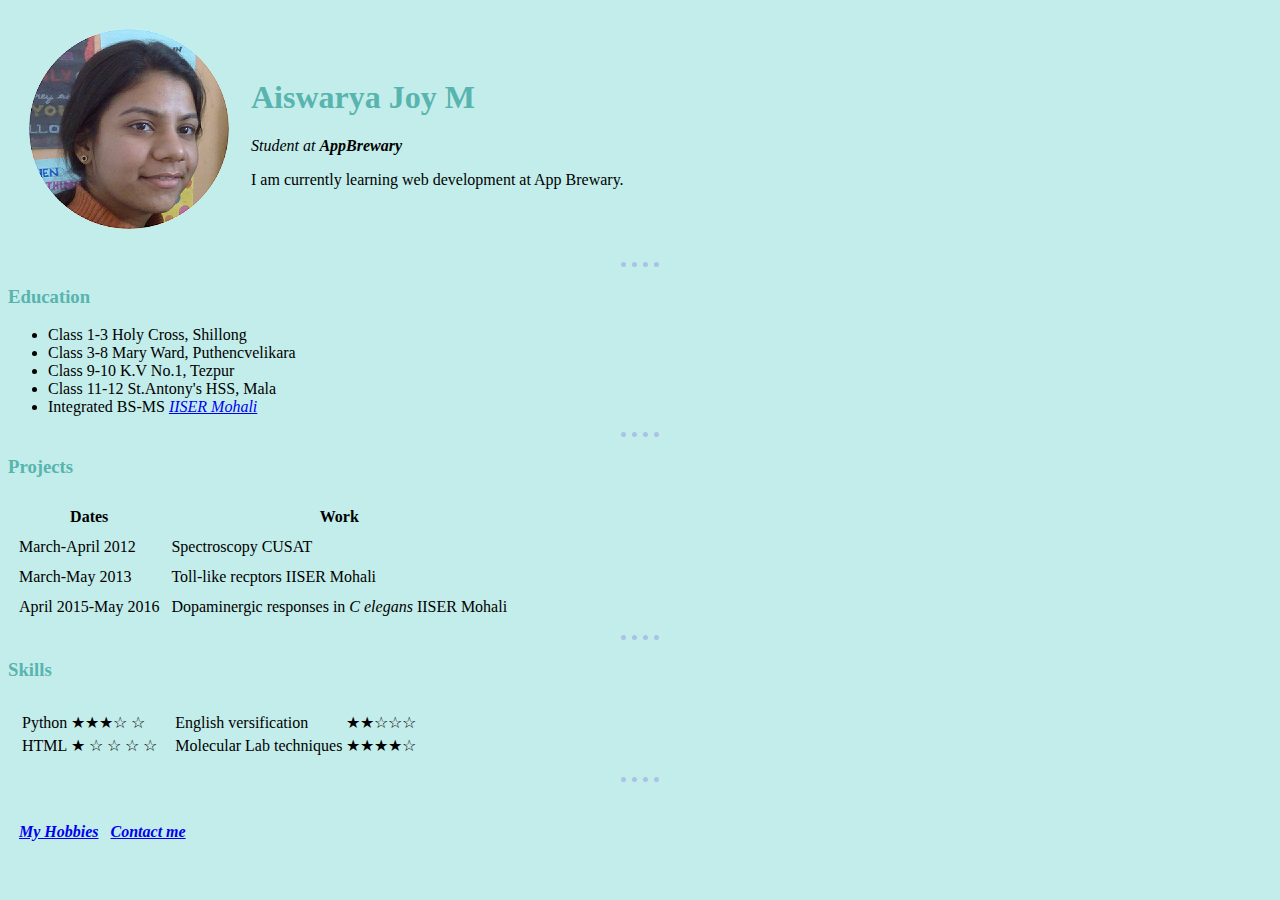
==== index.html @ 1a502416 "Update index.html" ====
<!DOCTYPE html>
<html lang="en">

<head>
    <meta charset="UTF-8">
    <meta name="viewport" content="width=device-width, initial-scale=1.0">
    <title>Aiswarya's website</title>
    <link rel="stylesheet" href="styles.css">
   
</head>

<body>
    <table cellspacing="20">
        <tr>
            <td><img src="aisw.png" alt="aiswarya profile pic"></td>
            <td>
                <h1>Aiswarya Joy M</h1>
                <p><em>Student at <strong>AppBrewary</strong></em> </p>
                <p>I am currently learning web development at App Brewary. </p>
            </td>
        </tr>
    </table>


    <hr>
    <h3>Education</h3>
    <ul>
        <li>Class 1-3 Holy Cross, Shillong</li>
        <li>Class 3-8 Mary Ward, Puthencvelikara</li>
        <li>Class 9-10 K.V No.1, Tezpur</li>
        <li>Class 11-12 St.Antony's HSS, Mala</li>
        <li>Integrated BS-MS<em> <a href="https://www.iisermohali.ac.in/">IISER Mohali</a></em></li>
        
    </ul>
    <hr>
    <h3>Projects</h3>
    <table cellspacing="10">
        <thead>
            <tr>
                <th>Dates</th>
                <th>Work</th>
            </tr>
        </thead>
        <tbody>
            <tr>
                <td>March-April 2012 </td>
                <td>Spectroscopy CUSAT</td>
            </tr>
            <tr>
                <td>March-May 2013 </td>
                <td>Toll-like recptors IISER Mohali</td>
            </tr>
            <tr>
                <td>April 2015-May 2016 </td>
                <td>Dopaminergic responses in <i>C elegans</i> IISER Mohali</td>
            </tr>
        </tbody>
        <tfoot></tfoot>

    </table>
    <hr>
    <h3>Skills</h3>
    <table cellspacing="10">
        <tr>
            <td>
                <table>
                    <tr>
                        <td>Python</td>
                        <td>&#9733&#9733&#9733&#9734 &#9734</td>
                    </tr>
                    <tr>
                        <td>HTML</td>
                        <td>&#9733 &#9734 &#9734 &#9734 &#9734</td>
                    </tr>
            </td>
    </table>
    <td>
        <table>
            <tr>
                <td>English versification</td>
                <td>&#9733&#9733&#9734&#9734&#9734</td>
            </tr>
            <tr>
                <td>Molecular Lab techniques</td>
                <td>&#9733&#9733&#9733&#9733&#9734</td>
            </tr>
        </table>
    </td>
    </tr>
    </table>
<hr>
<table cellspacing="10">
    <tr>
        <td>
            <a href="hobbies.html">
                <i><h4>My Hobbies</h4></i>
            </a>

        </td>
        <td>
            <a href="contact.html">
                <i><h4>Contact me</h4></i>
            </a>
        </td>
    </tr>
</table>
   
</body>

</html>
---- styles.css ----
body {
    background-color:#c3edea;
}
hr{
    border-style:dotted none none none;
    border-color:#abc2e8;
    border-width: 5px;
    width: 3%;
    
}
h1{color: #58b4ae;}
h3{color: #58b4ae;}
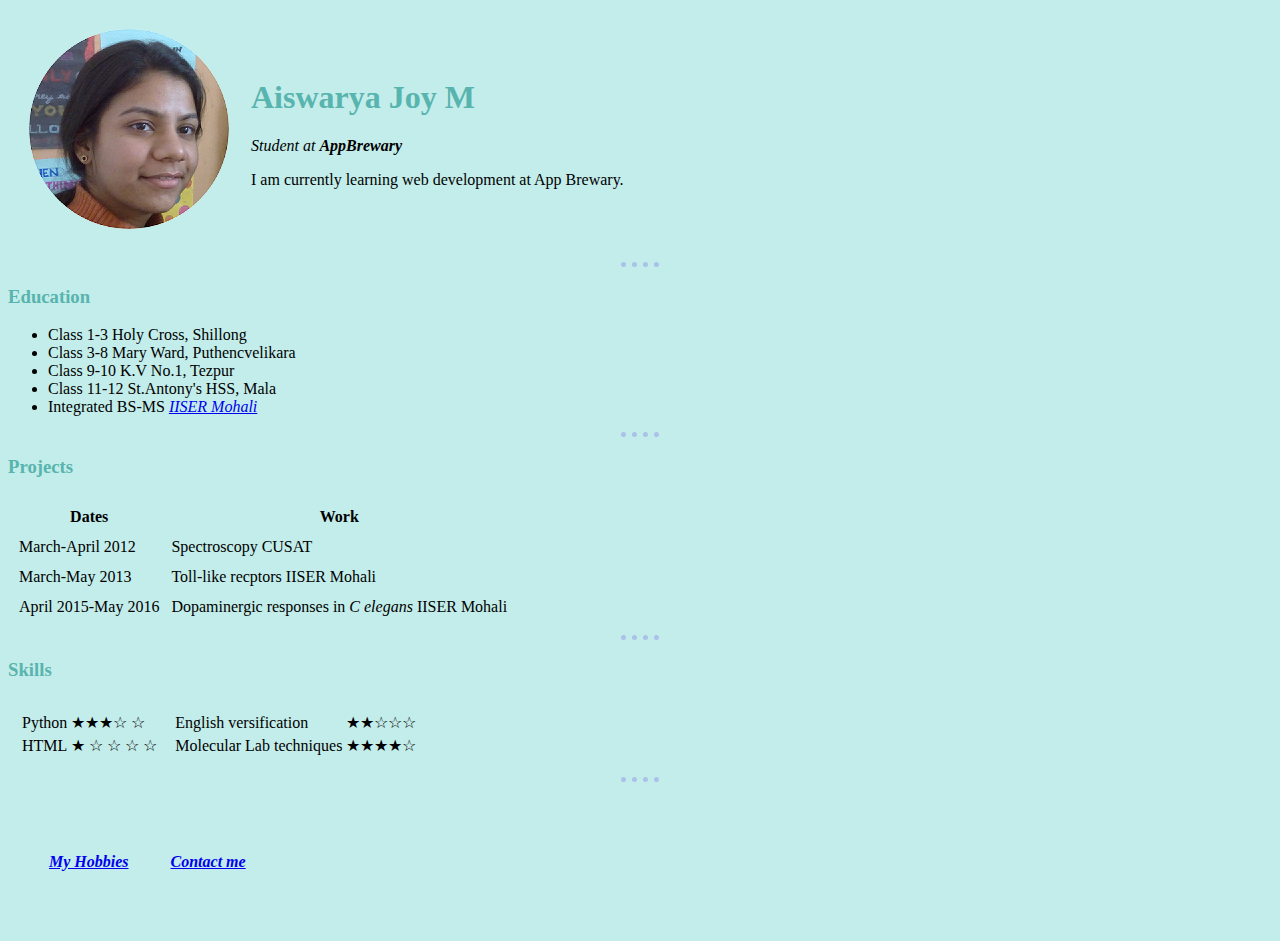
==== commit 0318e90f: "Update index.html" ====
--- a/index.html
+++ b/index.html
@@ -89,7 +89,7 @@
     </tr>
     </table>
 <hr>
-<table cellspacing="10">
+<table cellspacing="40">
     <tr>
         <td>
             <a href="hobbies.html">
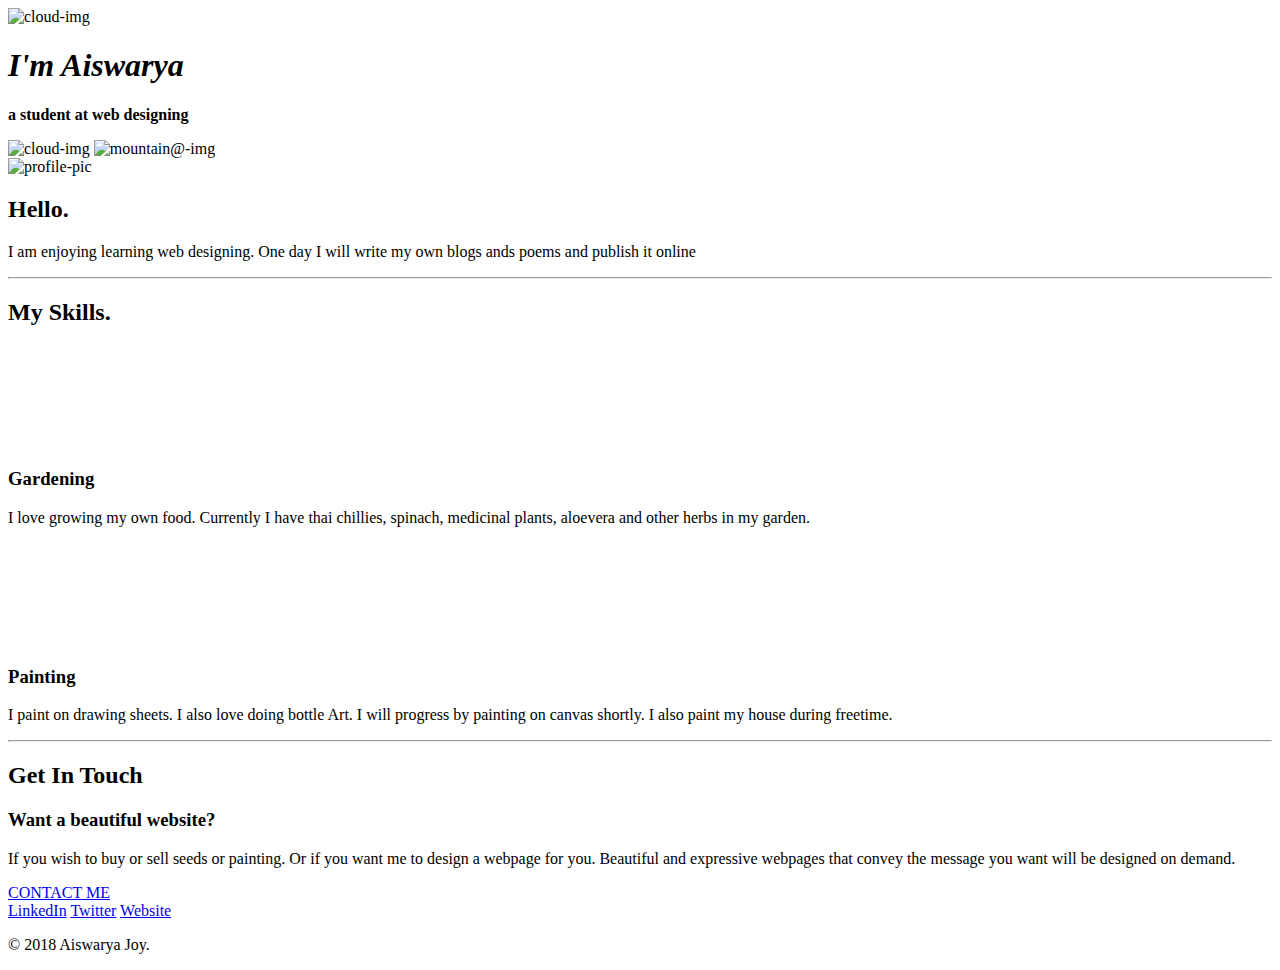
==== commit d7ea1863: "Add files via upload" ====
--- a/index.html
+++ b/index.html
@@ -1,110 +1,58 @@
 <!DOCTYPE html>
 <html lang="en">
-
 <head>
     <meta charset="UTF-8">
     <meta name="viewport" content="width=device-width, initial-scale=1.0">
-    <title>Aiswarya's website</title>
-    <link rel="stylesheet" href="styles.css">
-   
-</head>
-
+    <title>Aiswarya Joy</title>
+    <link rel="stylesheet" href="css/styles.css">
+    <link rel="icon" href="favicon (1).ico">
+    <link href="https://fonts.googleapis.com/css2?family=Balsamiq+Sans:wght@400;700&family=Roboto:wght@500&family=Sacramento&display=swap" rel="stylesheet">
+  </head>
 <body>
-    <table cellspacing="20">
-        <tr>
-            <td><img src="aisw.png" alt="aiswarya profile pic"></td>
-            <td>
-                <h1>Aiswarya Joy M</h1>
-                <p><em>Student at <strong>AppBrewary</strong></em> </p>
-                <p>I am currently learning web development at App Brewary. </p>
-            </td>
-        </tr>
-    </table>
-
-
-    <hr>
-    <h3>Education</h3>
-    <ul>
-        <li>Class 1-3 Holy Cross, Shillong</li>
-        <li>Class 3-8 Mary Ward, Puthencvelikara</li>
-        <li>Class 9-10 K.V No.1, Tezpur</li>
-        <li>Class 11-12 St.Antony's HSS, Mala</li>
-        <li>Integrated BS-MS<em> <a href="https://www.iisermohali.ac.in/">IISER Mohali</a></em></li>
-        
-    </ul>
-    <hr>
-    <h3>Projects</h3>
-    <table cellspacing="10">
-        <thead>
-            <tr>
-                <th>Dates</th>
-                <th>Work</th>
-            </tr>
-        </thead>
-        <tbody>
-            <tr>
-                <td>March-April 2012 </td>
-                <td>Spectroscopy CUSAT</td>
-            </tr>
-            <tr>
-                <td>March-May 2013 </td>
-                <td>Toll-like recptors IISER Mohali</td>
-            </tr>
-            <tr>
-                <td>April 2015-May 2016 </td>
-                <td>Dopaminergic responses in <i>C elegans</i> IISER Mohali</td>
-            </tr>
-        </tbody>
-        <tfoot></tfoot>
-
-    </table>
-    <hr>
-    <h3>Skills</h3>
-    <table cellspacing="10">
-        <tr>
-            <td>
-                <table>
-                    <tr>
-                        <td>Python</td>
-                        <td>&#9733&#9733&#9733&#9734 &#9734</td>
-                    </tr>
-                    <tr>
-                        <td>HTML</td>
-                        <td>&#9733 &#9734 &#9734 &#9734 &#9734</td>
-                    </tr>
-            </td>
-    </table>
-    <td>
-        <table>
-            <tr>
-                <td>English versification</td>
-                <td>&#9733&#9733&#9734&#9734&#9734</td>
-            </tr>
-            <tr>
-                <td>Molecular Lab techniques</td>
-                <td>&#9733&#9733&#9733&#9733&#9734</td>
-            </tr>
-        </table>
-    </td>
-    </tr>
-    </table>
-<hr>
-<table cellspacing="40">
-    <tr>
-        <td>
-            <a href="hobbies.html">
-                <i><h4>My Hobbies</h4></i>
-            </a>
-
-        </td>
-        <td>
-            <a href="contact.html">
-                <i><h4>Contact me</h4></i>
-            </a>
-        </td>
-    </tr>
-</table>
-   
+    <div class="topcontainer">
+        <img class="topcloud" src="images/cloud.png" alt="cloud-img">
+        <em><h1>I'm Aiswarya</h1></em>
+   <strong><p class="subheading">a student at <span class="web">web </span>designing</p></strong>
+    <img class="bottomcloud" src="images/cloud.png" alt="cloud-img">
+    <img src="images/mountain.png" alt="mountain@-img">
+    </div>
+    <div class="middle-container">
+        <div class="profile">
+          <img class="profpic" src="images/profpic.png" alt="profile-pic">
+          <h2>Hello.</h2>
+          <p>I am enjoying learning web designing. One day I will write my own blogs ands poems and publish it online</p>
+        </div>
+        <hr>
+        <div class="skills">
+          <h2>My Skills.</h2>
+          <div class="skill-row">
+            <iframe class="skilimage1" src="https://giphy.com/embed/U51mCnS21vkEMl0KTu" width="100" height="100" frameBorder="0" class="giphy-embed" allowFullScreen></iframe>
+            <h3 class="skillhead1">Gardening</h3>
+            <p class="skilltxt1">I love growing my own food. Currently I have thai chillies, spinach, medicinal plants, aloevera and other herbs in my garden.</p>
+          </div>
+          <div class="skill-row">
+            <iframe class="skilimage2" src="https://giphy.com/embed/ii8Nr1PFCJyg0mdRWd" width="100" height="100" frameBorder="0" class="giphy-embed" allowFullScreen></iframe>
+            <h3 class="skillhead2">Painting</h3>
+            <p class="skilltxt2">I paint on drawing sheets. I also love doing bottle Art. I will progress by painting on canvas shortly. I also paint my house during freetime.</p>
+          </div>
+        </div>
+        <hr>
+        <div class="contact-me">
+          <h2>Get In Touch</h2>
+          <h3 class="cnthead">Want a beautiful website?</h3>
+          <p class="cntxt">If you wish to buy or sell seeds or painting. Or if you want me to design a webpage for you. Beautiful and expressive webpages that convey the message you want will be designed on demand.</p>
+          <a class="btn" href="mailto:joymaiswarya@gmail.com">CONTACT ME</a>
+        </div>
+      </div>
+      
+      
+      <div class="bottom-container">
+        <a class="footer-link" href="https://www.linkedin.com/">LinkedIn</a>
+        <a class="footer-link" href="https://twitter.com/">Twitter</a>
+        <a class="footer-link" href="https://joymais.github.io/cv/">Website</a>
+        <p class="footnote" >© 2018 Aiswarya Joy.</p>
+      </div>
+      
+    
 </body>
-
-</html>
+</html>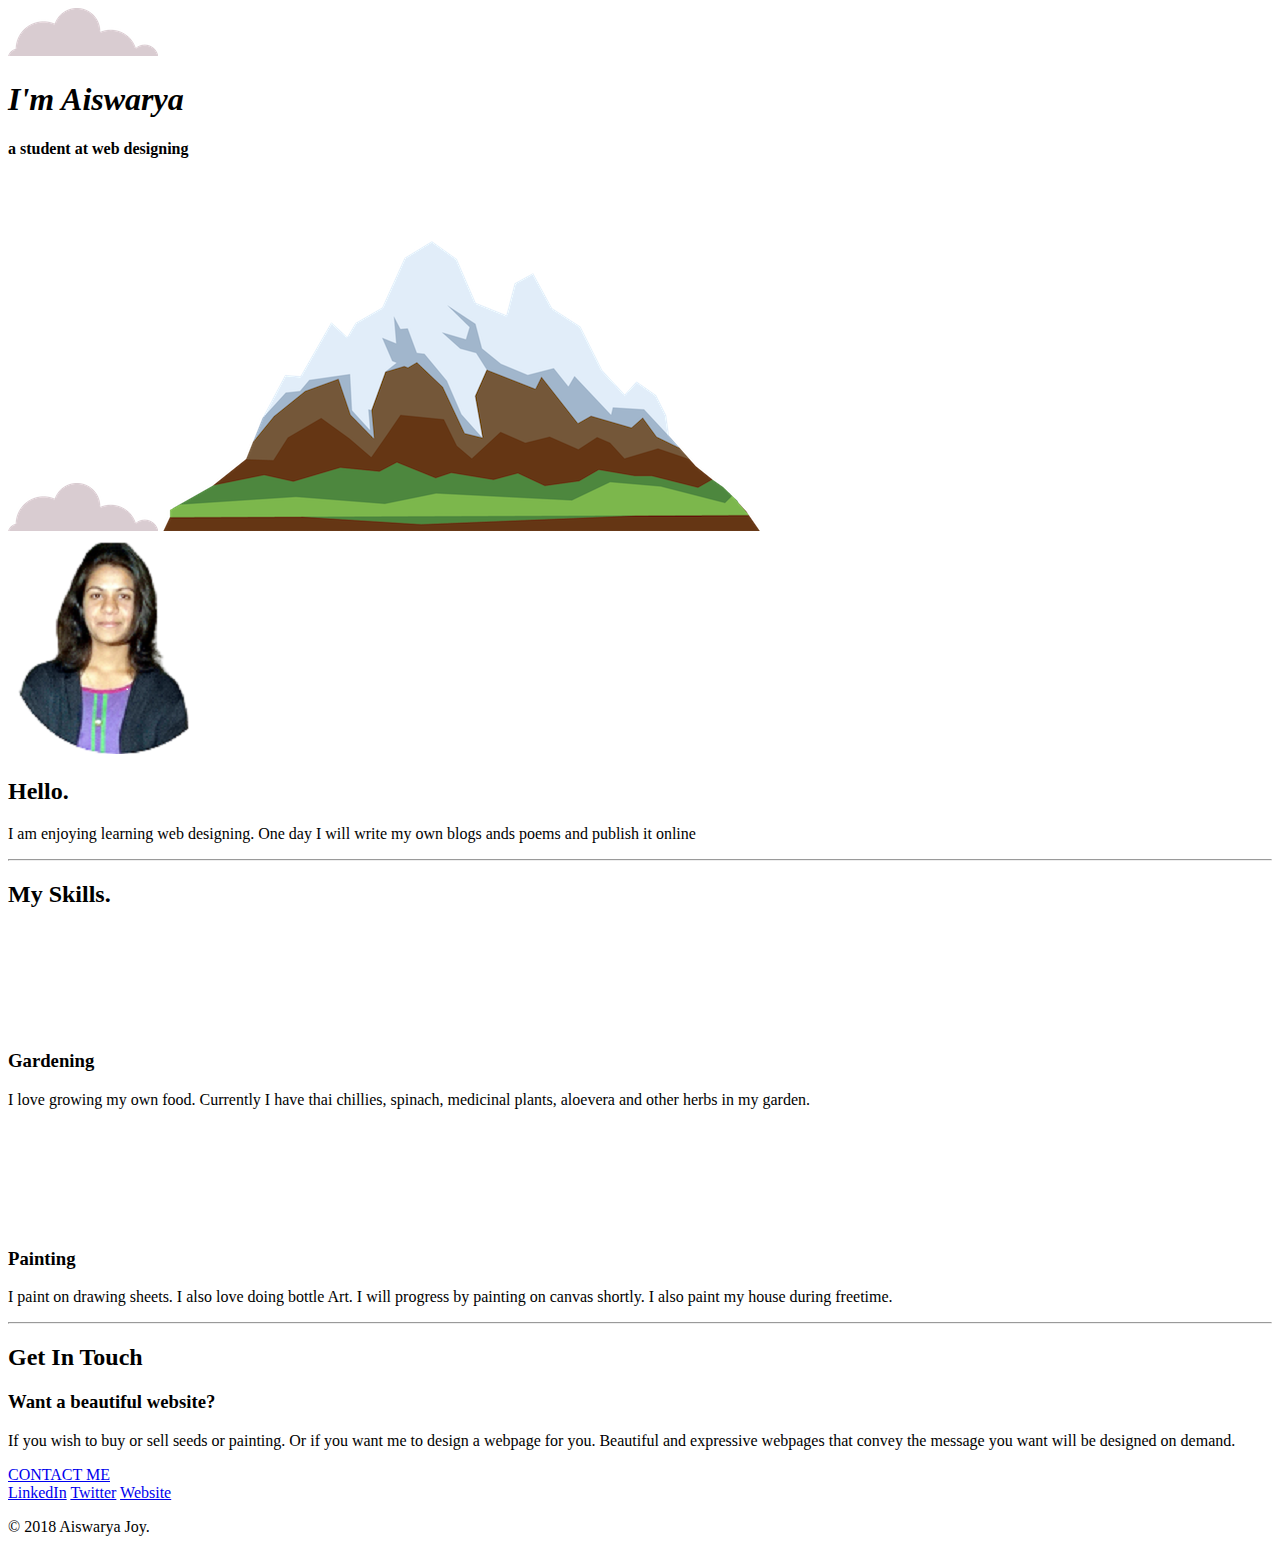
==== commit b011c2ee: "Update index.html" ====
--- a/index.html
+++ b/index.html
@@ -4,21 +4,21 @@
     <meta charset="UTF-8">
     <meta name="viewport" content="width=device-width, initial-scale=1.0">
     <title>Aiswarya Joy</title>
-    <link rel="stylesheet" href="css/styles.css">
+    <link rel="stylesheet" href="styles.css">
     <link rel="icon" href="favicon (1).ico">
     <link href="https://fonts.googleapis.com/css2?family=Balsamiq+Sans:wght@400;700&family=Roboto:wght@500&family=Sacramento&display=swap" rel="stylesheet">
   </head>
 <body>
     <div class="topcontainer">
-        <img class="topcloud" src="images/cloud.png" alt="cloud-img">
+        <img class="topcloud" src="cloud.png" alt="cloud-img">
         <em><h1>I'm Aiswarya</h1></em>
    <strong><p class="subheading">a student at <span class="web">web </span>designing</p></strong>
-    <img class="bottomcloud" src="images/cloud.png" alt="cloud-img">
-    <img src="images/mountain.png" alt="mountain@-img">
+    <img class="bottomcloud" src="cloud.png" alt="cloud-img">
+    <img src="mountain.png" alt="mountain@-img">
     </div>
     <div class="middle-container">
         <div class="profile">
-          <img class="profpic" src="images/profpic.png" alt="profile-pic">
+          <img class="profpic" src="profpic.png" alt="profile-pic">
           <h2>Hello.</h2>
           <p>I am enjoying learning web designing. One day I will write my own blogs ands poems and publish it online</p>
         </div>
@@ -55,4 +55,4 @@
       
     
 </body>
-</html>+</html>
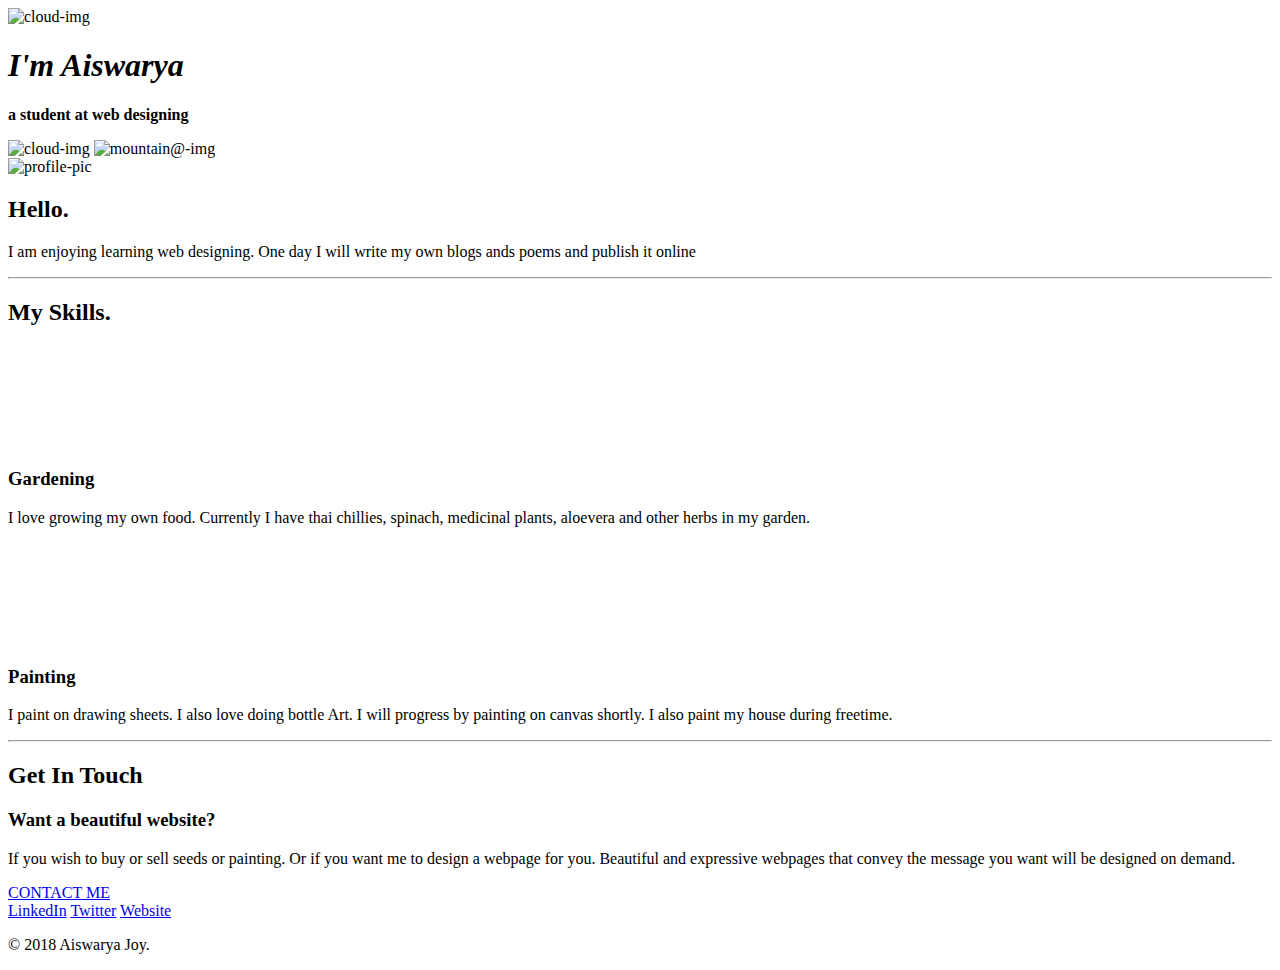
==== commit 8648fba5: "Add files via upload" ====
--- a/index.html
+++ b/index.html
@@ -4,21 +4,21 @@
     <meta charset="UTF-8">
     <meta name="viewport" content="width=device-width, initial-scale=1.0">
     <title>Aiswarya Joy</title>
-    <link rel="stylesheet" href="styles.css">
+    <link rel="stylesheet" href="css/styles.css">
     <link rel="icon" href="favicon (1).ico">
     <link href="https://fonts.googleapis.com/css2?family=Balsamiq+Sans:wght@400;700&family=Roboto:wght@500&family=Sacramento&display=swap" rel="stylesheet">
   </head>
 <body>
     <div class="topcontainer">
-        <img class="topcloud" src="cloud.png" alt="cloud-img">
+        <img class="topcloud" src="images/cloud.png" alt="cloud-img">
         <em><h1>I'm Aiswarya</h1></em>
    <strong><p class="subheading">a student at <span class="web">web </span>designing</p></strong>
-    <img class="bottomcloud" src="cloud.png" alt="cloud-img">
-    <img src="mountain.png" alt="mountain@-img">
+    <img class="bottomcloud" src="images/cloud.png" alt="cloud-img">
+    <img src="images/mountain.png" alt="mountain@-img">
     </div>
     <div class="middle-container">
         <div class="profile">
-          <img class="profpic" src="profpic.png" alt="profile-pic">
+          <img class="profpic" src="images/profpic.png" alt="profile-pic">
           <h2>Hello.</h2>
           <p>I am enjoying learning web designing. One day I will write my own blogs ands poems and publish it online</p>
         </div>
@@ -55,4 +55,4 @@
       
     
 </body>
-</html>
+</html>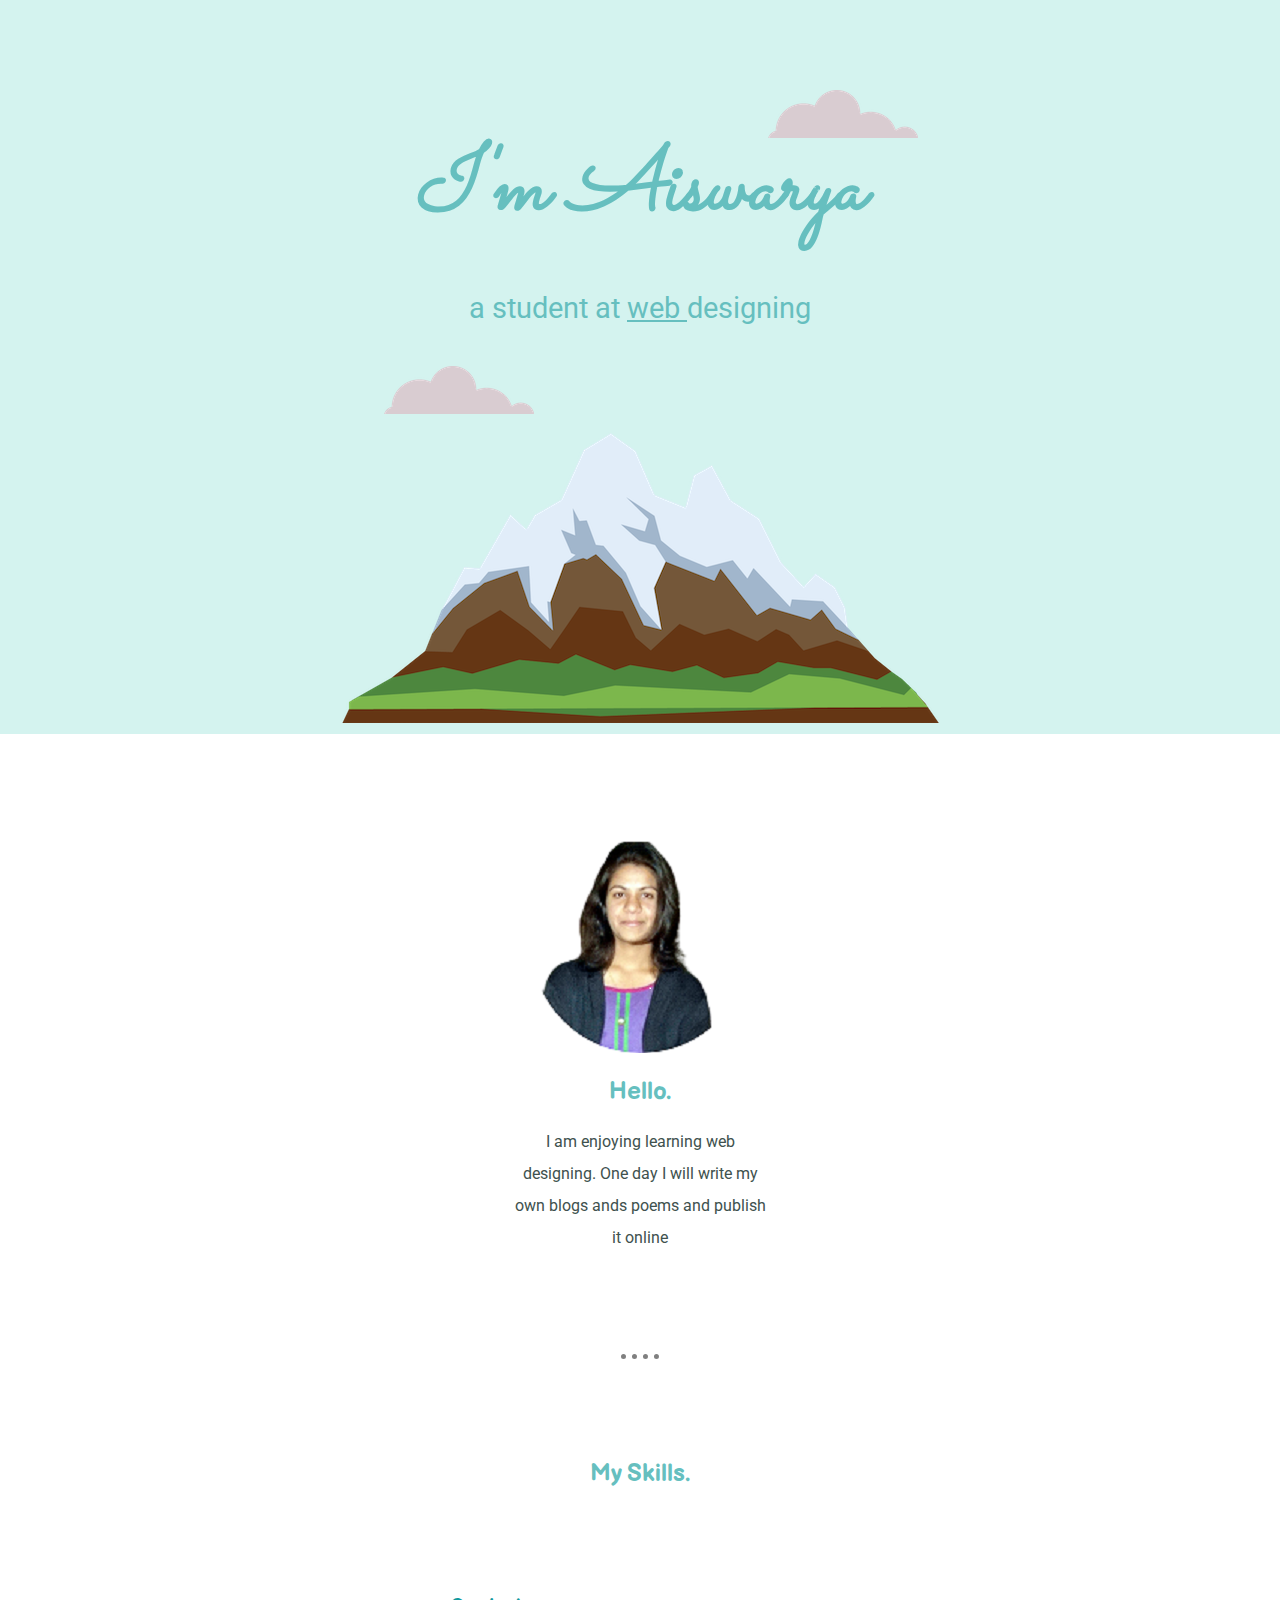
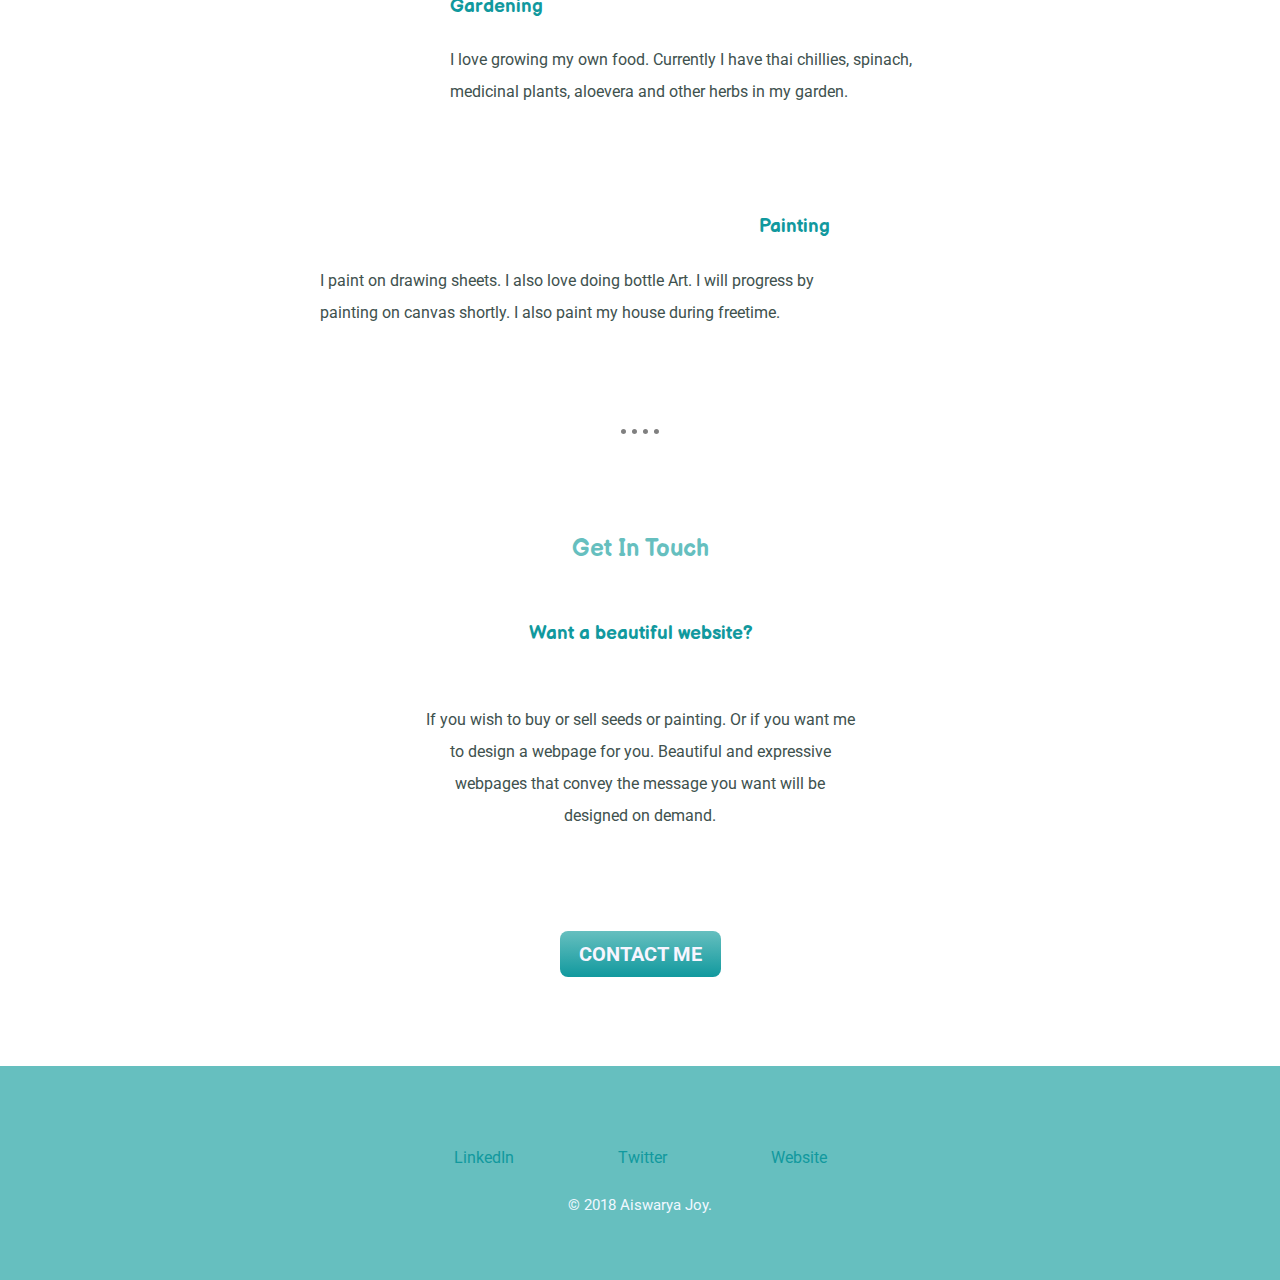
==== commit 2754e2af: "Update index.html" ====
--- a/index.html
+++ b/index.html
@@ -4,21 +4,21 @@
     <meta charset="UTF-8">
     <meta name="viewport" content="width=device-width, initial-scale=1.0">
     <title>Aiswarya Joy</title>
-    <link rel="stylesheet" href="css/styles.css">
+    <link rel="stylesheet" href="styles.css">
     <link rel="icon" href="favicon (1).ico">
     <link href="https://fonts.googleapis.com/css2?family=Balsamiq+Sans:wght@400;700&family=Roboto:wght@500&family=Sacramento&display=swap" rel="stylesheet">
   </head>
 <body>
     <div class="topcontainer">
-        <img class="topcloud" src="images/cloud.png" alt="cloud-img">
+        <img class="topcloud" src="cloud.png" alt="cloud-img">
         <em><h1>I'm Aiswarya</h1></em>
    <strong><p class="subheading">a student at <span class="web">web </span>designing</p></strong>
-    <img class="bottomcloud" src="images/cloud.png" alt="cloud-img">
-    <img src="images/mountain.png" alt="mountain@-img">
+    <img class="bottomcloud" src="cloud.png" alt="cloud-img">
+    <img src="mountain.png" alt="mountain@-img">
     </div>
     <div class="middle-container">
         <div class="profile">
-          <img class="profpic" src="images/profpic.png" alt="profile-pic">
+          <img class="profpic" src="profpic.png" alt="profile-pic">
           <h2>Hello.</h2>
           <p>I am enjoying learning web designing. One day I will write my own blogs ands poems and publish it online</p>
         </div>
@@ -55,4 +55,4 @@
       
     
 </body>
-</html>+</html>
--- a/styles.css
+++ b/styles.css
@@ -0,0 +1,152 @@
+.topcontainer {
+  background-color: #d4f3ef;
+  line-height: 2;
+}
+p{
+  line-height: 2;
+}
+body {
+  margin: 0;
+  text-align: center;
+  font-family: "Roboto", sans-serif;
+  color: #40514E;
+}
+h1 {
+  padding-top: 100px;
+  padding-bottom: 0;
+  font-family: "Sacramento", cursive;
+  font-size: 5.625em;
+  margin: 0px auto 0 auto;
+  color: #66bfbf;
+}
+h2 {
+  font-family: "Balsamiq Sans", cursive;
+  color: #66bfbf;
+}
+h3 {
+  font-family: "Balsamiq Sans", cursive;
+  color: #11999e;
+}
+.topcloud {
+  position: absolute;
+  top: 10%;
+  left: 60%;
+}
+.bottomcloud {
+  position: absolute;
+  left: 30%;
+}
+.web {
+  text-decoration: underline;
+}
+.subheading {
+  font-size: 1.8em;
+  margin-top: 0px;
+  color: #66bfbf;
+  font-weight: normal;
+}
+.footer-link {
+  color: #11999e;
+  padding: 50px;
+  text-decoration: none;
+}
+.skill-row {
+  width: 50%;
+  margin: 100px auto 100px auto;
+  text-align: left;
+  line-height: 2;
+}
+.skilimage1 {
+  size: 25%;
+  float: left;
+  margin-right: 30px;
+}
+.skilimage2 {
+  size: 25%;
+  float: right;
+  margin-left: 30px;
+}
+.skillhead2 {
+  text-align: right;
+}
+/*
+.skilltxt2{
+  clear: right;
+}
+.skilltxt1{
+  clear: left;
+}
+*/
+.profile {
+  margin: 100px auto 100px auto;
+  width: 20%;
+}
+hr {
+  border-style: dotted none none none;
+  border-color: grey;
+  border-width: 5px;
+  width: 3%;
+}
+.contact-me {
+  margin: 100px auto 100px auto;
+  width: 40%;
+}
+/*
+.btn {
+  background-color: #11999e;
+  color: white;
+  text-decoration: none;
+  margin-top: 100px;
+  border-radius: 8px;
+  font-size: 20px;
+  padding: 14px 40px;
+
+}
+*/
+.cntxt {
+  margin-bottom: 70px;
+  padding: 40px;
+}
+.bottom-container {
+  background-color: #66bfbf;
+  line-height: 4;
+  padding: 60px;
+}
+.footnote {
+  color: aliceblue;
+  font-size: 15px;
+  margin: 0px;
+}
+.skills {
+  margin: 100px auto 100px auto;
+}
+a:hover{
+  color: white
+}
+.cnthead {
+  padding-top: 40px;
+}
+.btn{
+  text-decoration: none;
+  font-family: "Roboto", sans-serif;
+  font-weight: bold;
+  color: #F8F5FF !important;
+  font-size: 20px;
+  padding: 11px 19px;
+  -moz-border-radius: 8px;
+  -webkit-border-radius: 8px;
+  border-radius: 8px;
+  background: #11999E;
+  background: linear-gradient(top,  #66BFBF,  #11999E);
+  background: -ms-linear-gradient(top,  #66BFBF,  #11999E);
+  background: -webkit-gradient(linear, left top, left bottom, from(#66BFBF), to(#11999E));
+  background: -moz-linear-gradient(top,  #66BFBF,  #11999E);
+}
+.btn:hover {
+  color: #FC0000 !important;
+  background: #468CCF;
+  background: linear-gradient(top,  #11999E,  #1BF4FC);
+  background: -ms-linear-gradient(top,  #11999E,  #1BF4FC);
+  background: -webkit-gradient(linear, left top, left bottom, from(#11999E), to(#1BF4FC));
+  background: -moz-linear-gradient(top,  #11999E,  #1BF4FC);
+}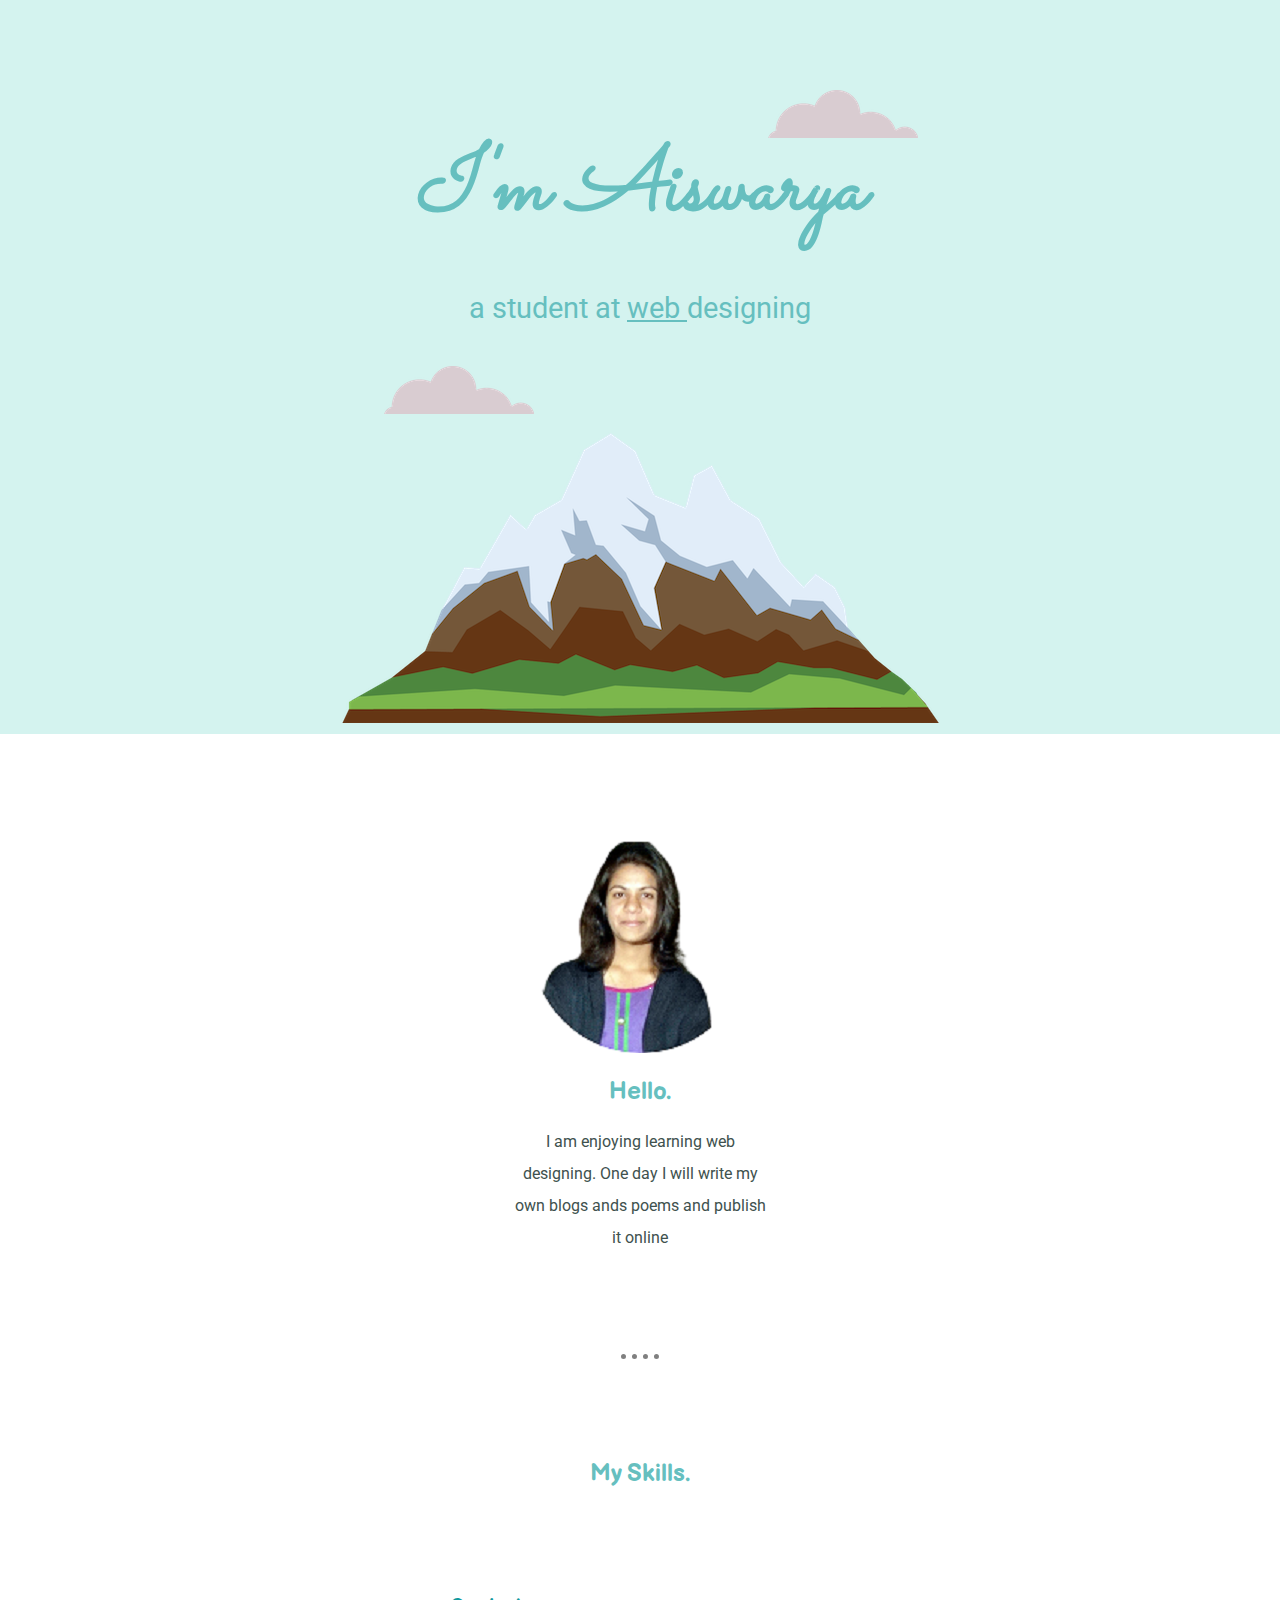
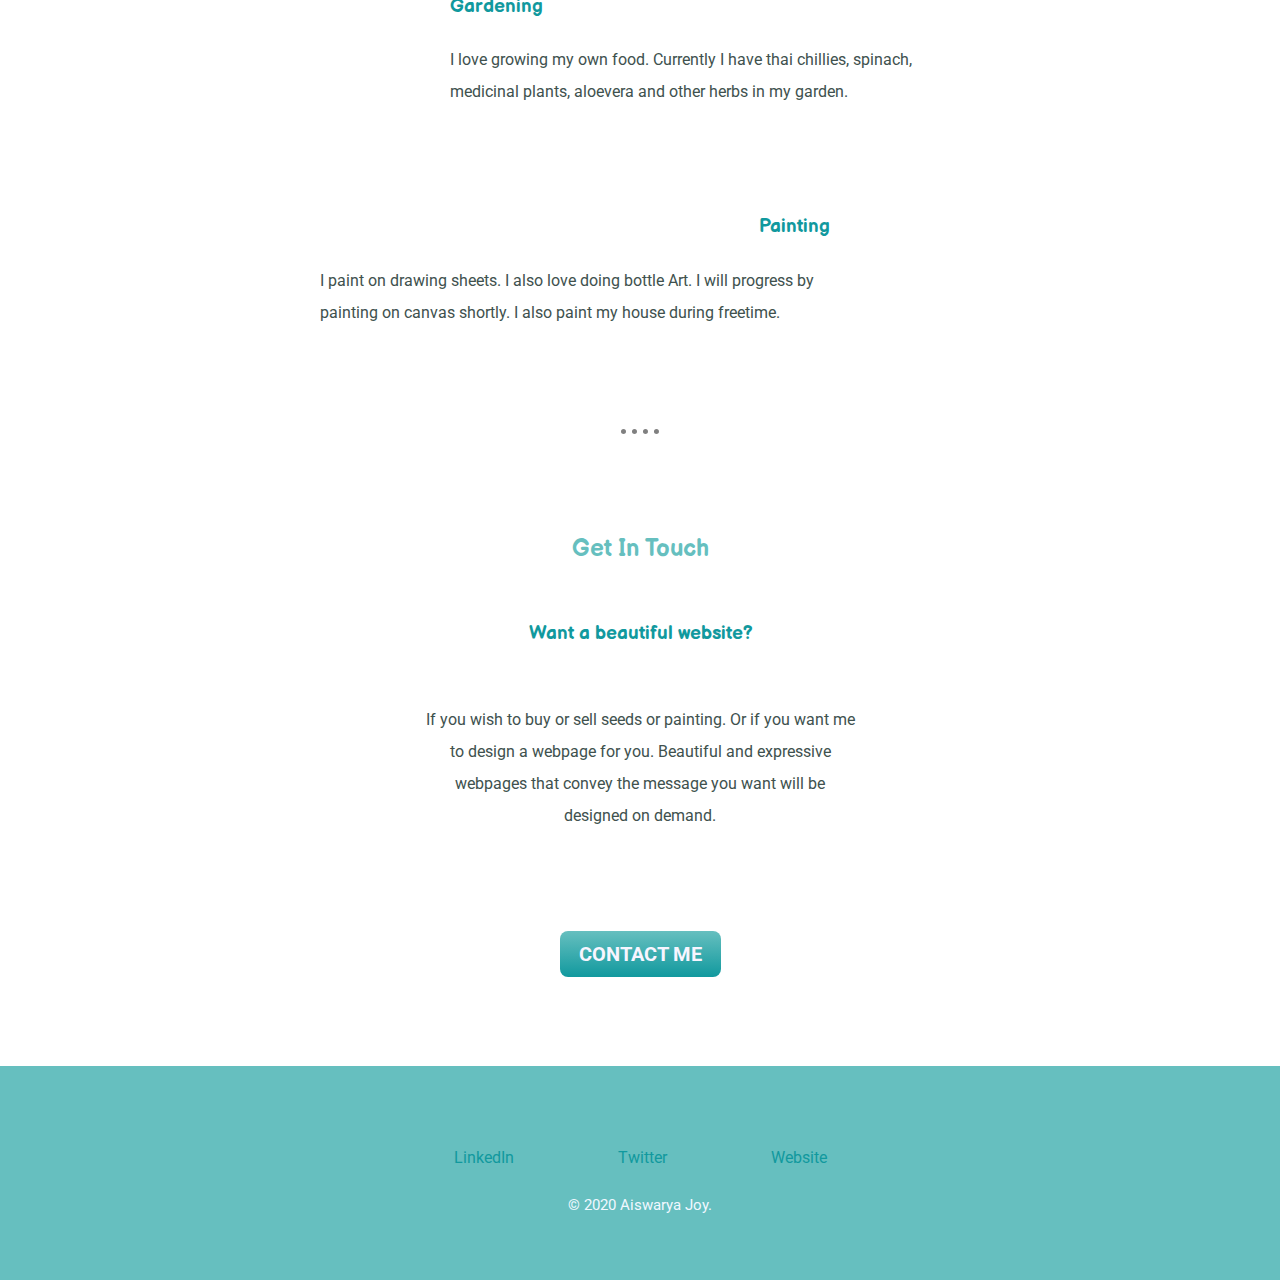
==== commit 6d2f6114: "Update index.html" ====
--- a/index.html
+++ b/index.html
@@ -5,7 +5,7 @@
     <meta name="viewport" content="width=device-width, initial-scale=1.0">
     <title>Aiswarya Joy</title>
     <link rel="stylesheet" href="styles.css">
-    <link rel="icon" href="favicon (1).ico">
+    <link rel="icon" href="favicon.ico">
     <link href="https://fonts.googleapis.com/css2?family=Balsamiq+Sans:wght@400;700&family=Roboto:wght@500&family=Sacramento&display=swap" rel="stylesheet">
   </head>
 <body>
@@ -50,7 +50,7 @@
         <a class="footer-link" href="https://www.linkedin.com/">LinkedIn</a>
         <a class="footer-link" href="https://twitter.com/">Twitter</a>
         <a class="footer-link" href="https://joymais.github.io/cv/">Website</a>
-        <p class="footnote" >© 2018 Aiswarya Joy.</p>
+        <p class="footnote" >© 2020 Aiswarya Joy.</p>
       </div>
       
     
